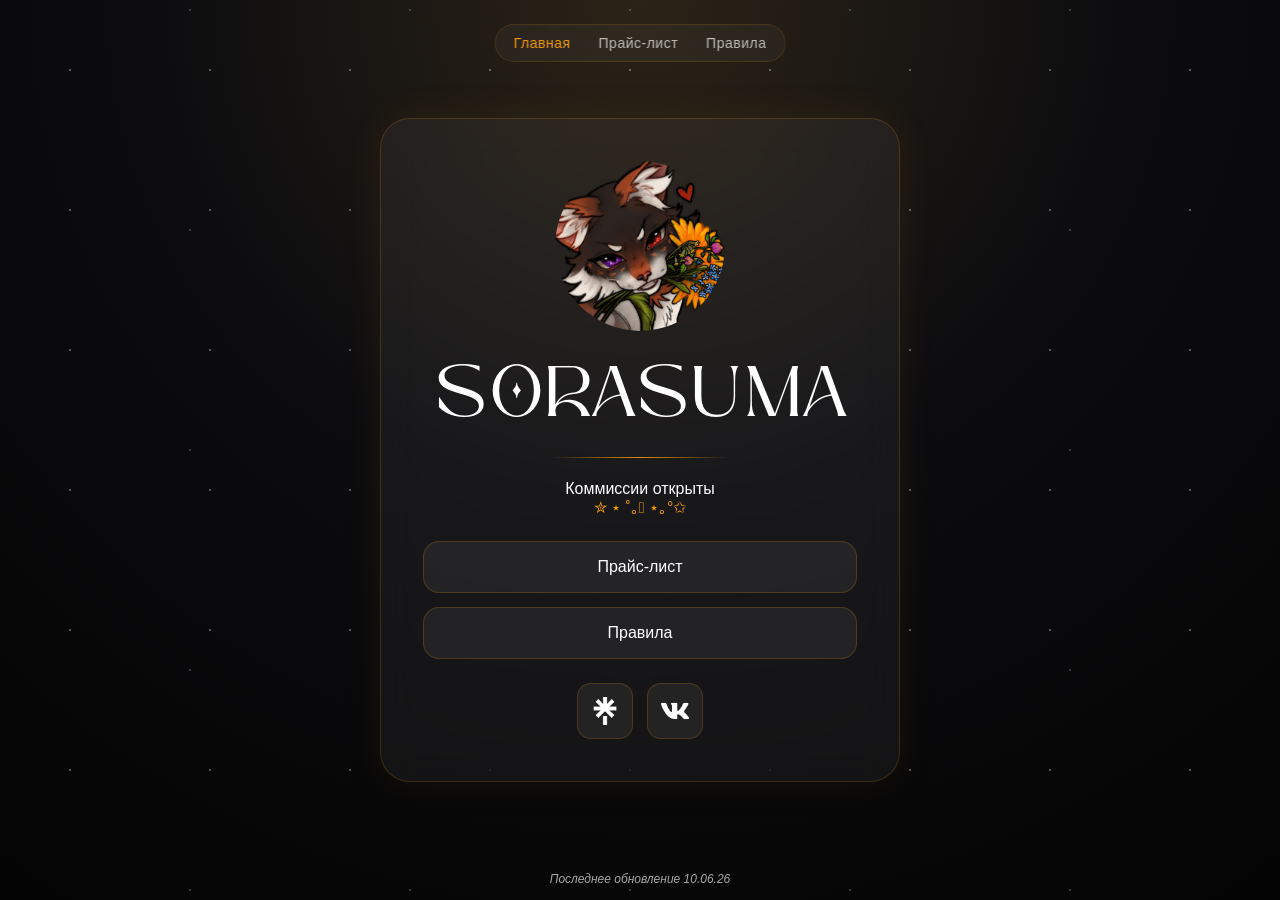
==== index.html @ 7c18319d "Update index.html" ====
<!DOCTYPE html>
<html lang="ru">
<head>
<meta charset="UTF-8">
<meta name="viewport" content="width=device-width, initial-scale=1.0">
<title>SORASUMA</title>
<link rel="stylesheet" href="style.css">
</head>
<body>

<nav class="site-nav">
    <a href="index.html" class="active">Главная</a>
    <a href="price.html">Прайс-лист</a>
    <a href="rules.html">Правила</a>
</nav>
    
<div class="stars"></div>

<div class="card" data-tilt>
    <img src="avatar.png" class="avatar" alt="SORASUMA">

    <h1>SORASUMA</h1>

    <div class="name-divider"></div>

    <div class="status-badge">Коммиссии открыты</div>
    <div class="divider">✮ ⋆ ˚｡𖦹 ⋆｡°✩</div>

    <div class="buttons">
        <a href="price.html" class="btn">Прайс-лист</a>
        <a href="rules.html" class="btn">Правила</a>
    </div>

    <div class="socials">
        <a href="https://linktr.ee/Sorasuma" target="_blank" class="social-btn">
            <img src="linktree.png" alt="Linktree">
        </a>

        <a href="https://vk.com/sorasuma" target="_blank" class="social-btn">
            <img src="vk.png" alt="VK">
        </a>
    </div>
</div>

<div class="footer-update">Последнее обновление 10.06.26</div>

<script src="vanilla-tilt.js"></script>
<script>
VanillaTilt.init(document.querySelector(".card"),{
max:12,
speed:500,
glare:true,
"max-glare":0.18,
scale:1.02
});
</script>

</body>
</html>
---- style.css ----
@font-face{
font-family:'Leotaro';
src:url('Leotaro-Regular.otf') format('opentype');
}

@import url('https://fonts.googleapis.com/css2?family=Montserrat:wght@300;400;500;700&display=swap');

*{margin:0;padding:0;box-sizing:border-box}

body{
font-family:'Montserrat',sans-serif;
background:radial-gradient(circle at top,#2b2317 0%,#0c0c0f 45%,#040404 100%);
min-height:100vh;
display:flex;
justify-content:center;
align-items:center;
padding:30px;
color:#fff;
overflow-x:hidden;
}

.stars{
position:fixed;
inset:0;
background-image:
radial-gradient(rgba(255,255,255,.9) 1px,transparent 1px),
radial-gradient(rgba(255,255,255,.6) 1px,transparent 1px);
background-size:140px 140px,220px 220px;
background-position:0 0,80px 120px;
opacity:.35;
animation:starfade 8s ease-in-out infinite;
pointer-events:none;
}

@keyframes starfade{
50%{opacity:.55}
}

.card,.panel{
background:rgba(255,255,255,.05);
backdrop-filter:blur(18px);
border:1px solid rgba(248,156,11,.18);
box-shadow:0 0 40px rgba(248,156,11,.08);
}

.card{
width:520px;
max-width:90vw;
padding:42px;
border-radius:30px;
text-align:center;
}

.avatar{
width:170px;
height:170px;
border-radius:50%;
object-fit:cover;
margin-bottom:20px;
}

h1{
font-family:'Leotaro';
font-size:72px;
font-weight:normal;
margin-bottom:16px;
}

h2{
font-family:'Leotaro';
font-size:34px;
font-weight:normal;
color:#f3eee6;

margin-bottom:20px;
}

.status{
font-weight:700;
font-size:22px;
margin-bottom:10px;
}

.divider{
color:#F89C0B;
margin-bottom:24px;
}

.buttons{
display:flex;
flex-direction:column;
gap:14px;
}

.btn{
display:block;
text-decoration:none;
color:white;
padding:16px;
border-radius:16px;
background:rgba(255,255,255,.06);
border:1px solid rgba(248,156,11,.2);
position:relative;
overflow:hidden;
transition:.3s;
}

.btn:hover{
transform:translateY(-2px);
box-shadow:0 0 24px rgba(248,156,11,.35);
}

.btn:before{
content:'';
position:absolute;
left:-120%;
top:0;
width:50%;
height:100%;
background:linear-gradient(90deg,transparent,rgba(255,255,255,.4),transparent);
transform:skewX(-20deg);
transition:.8s;
}

.btn:hover:before{left:150%;}

.socials{
display:flex;
justify-content:center;
gap:14px;
margin-top:24px;
}

.social-btn{
width:56px;
height:56px;
display:flex;
align-items:center;
justify-content:center;
border-radius:14px;
background:rgba(255,255,255,.06);
border:1px solid rgba(248,156,11,.2);
}

.social-btn img{
width:28px;
height:28px;
object-fit:contain;
}

.page{
width:min(1300px,95vw);
}

.page h1{
text-align:center;
margin-bottom:20px;
}

.panel{
padding:30px;
border-radius:24px;
margin-bottom:20px;
}

.panel p{
margin-bottom:14px;
line-height:1.7;
}

.footer-update{
position:fixed;
left:50%;
bottom:14px;
transform:translateX(-50%);
font-size:12px;
font-style:italic;
opacity:.65;
}

.gallery{
display:grid;
grid-template-columns:repeat(3,1fr);
gap:24px;
margin:24px 0 40px;
align-items:start;
}

@media (max-width:1000px){
.gallery{
grid-template-columns:repeat(2,1fr);
}
}

@media (max-width:650px){
.gallery{
grid-template-columns:1fr;
}
}
.gallery a{display:flex;justify-content:center;align-items:center;text-decoration:none}
.gallery img{max-width:100%;max-height:340px;width:auto;height:auto;border-radius:12px;transition:.25s}
.gallery img:hover{transform:scale(1.03)}
.placeholder{height:180px;display:flex;align-items:center;justify-content:center;background:rgba(255,255,255,.04);border-radius:12px;color:#F89C0B}
.lightbox{position:fixed;inset:0;background:rgba(0,0,0,.88);display:none;align-items:center;justify-content:center;z-index:9999}
.lightbox.active{display:flex}
.lightbox img{max-width:90vw;max-height:90vh;border-radius:12px}
.lightbox-close{position:absolute;top:20px;right:30px;font-size:42px;color:white;cursor:pointer}
.price-grid{
    display:grid;
    grid-template-columns:repeat(3,1fr);
    gap:40px;
    margin:25px 0;
}

.price-item{
    text-align:left;
}

.price-label{
    display:block;
    font-size:11px;
    letter-spacing:3px;
    color:#F89C0B;
    margin-bottom:8px;
    text-transform:uppercase;
    opacity:.8;
}

.price-value{
    font-family:'Leotaro';
    font-size:28px;
    font-weight:normal;
    color:#F89C0B;
    letter-spacing:2px;
}

.price-notes{
    margin-top:15px;
    padding-left:16px;

    border-left:2px solid #F89C0B;

    font-style:italic;
    opacity:.85;
    line-height:1.7;
}

@media (max-width:700px){

    .price-grid{
        grid-template-columns:1fr;
        gap:20px;
    }

}
.site-nav{
    position:fixed;
    top:24px;
    left:50%;
    transform:translateX(-50%);

    padding:10px 18px;

    border-radius:999px;

    background:rgba(255,255,255,.04);
    backdrop-filter:blur(12px);

    border:1px solid rgba(248,156,11,.15);

    display:flex;
    gap:28px;

    z-index:1000;
}

.site-nav a{
    color:rgba(255,255,255,.7);
    text-decoration:none;

    font-size:14px;
    letter-spacing:.5px;

    transition:.3s;
}

.site-nav a:hover{
    color:#F89C0B;
}

.site-nav a.active{
    color:#F89C0B;
}

.price-page{
    padding-top:100px;
}

.name-divider{
    width:180px;
    height:1px;

    margin:0 auto 22px;

    background:linear-gradient(
        90deg,
        transparent,
        #F89C0B,
        transparent
    );

    opacity:.9;
}
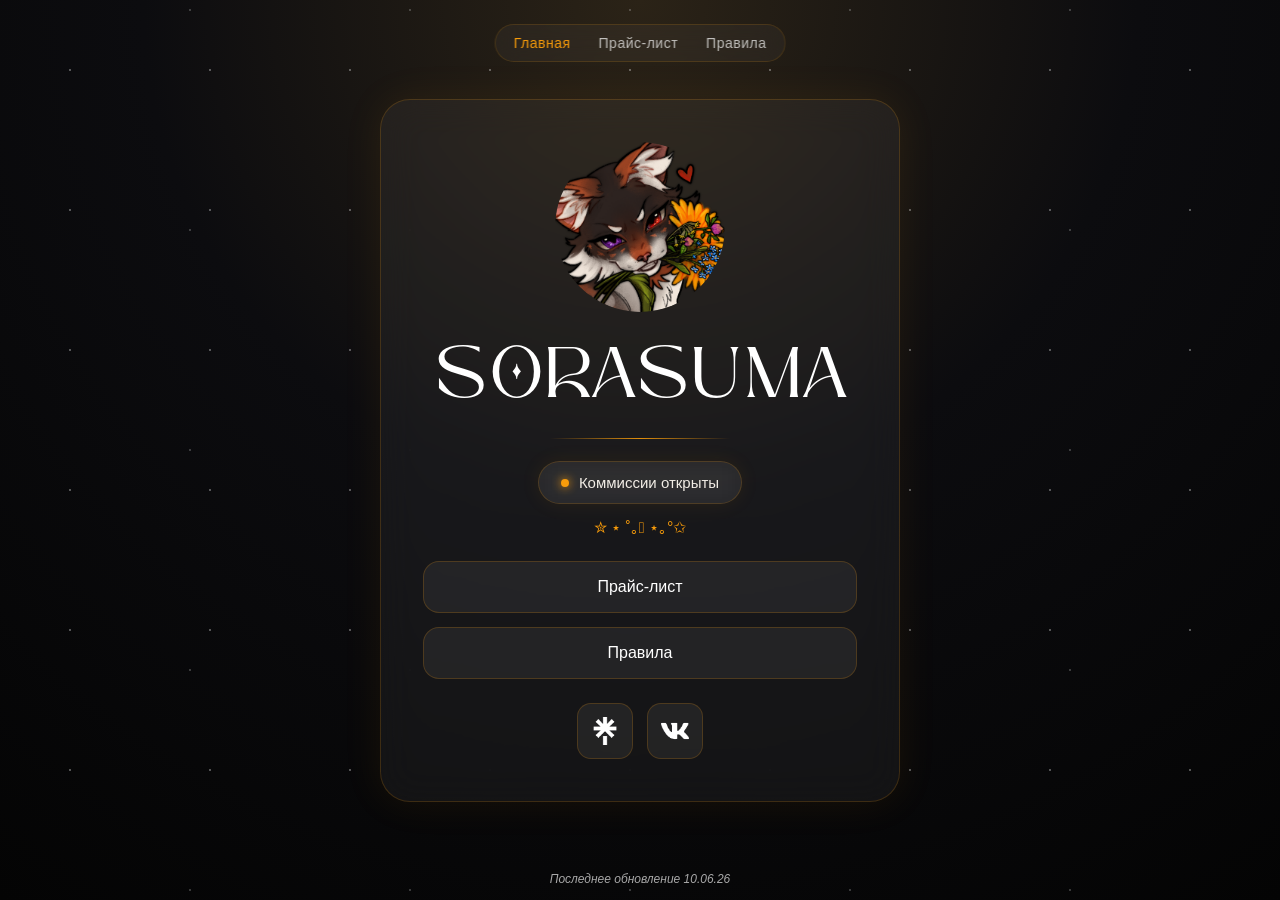
==== commit c2e21ea3: "Update index.html" ====
--- a/index.html
+++ b/index.html
@@ -23,7 +23,9 @@
 
     <div class="name-divider"></div>
 
-    <div class="status-badge">Коммиссии открыты</div>
+    <div class="status-badge">
+        <span class="status-dot"></span> 
+    Коммиссии открыты</div>
     <div class="divider">✮ ⋆ ˚｡𖦹 ⋆｡°✩</div>
 
     <div class="buttons">
--- a/style.css
+++ b/style.css
@@ -312,3 +312,40 @@
 
     opacity:.9;
 }
+
+.status-badge{
+    display:inline-flex;
+    align-items:center;
+    justify-content:center;
+
+    padding:12px 22px;
+
+    margin-bottom:14px;
+
+    border-radius:999px;
+
+    background:rgba(255,255,255,.05);
+    backdrop-filter:blur(12px);
+
+    border:1px solid rgba(248,156,11,.18);
+
+    box-shadow:0 0 20px rgba(248,156,11,.08);
+
+    font-size:15px;
+    font-weight:500;
+
+    color:#f3eee6;
+}
+
+.status-dot{
+    width:8px;
+    height:8px;
+
+    border-radius:50%;
+
+    background:#F89C0B;
+
+    margin-right:10px;
+
+    box-shadow:0 0 10px #F89C0B;
+}
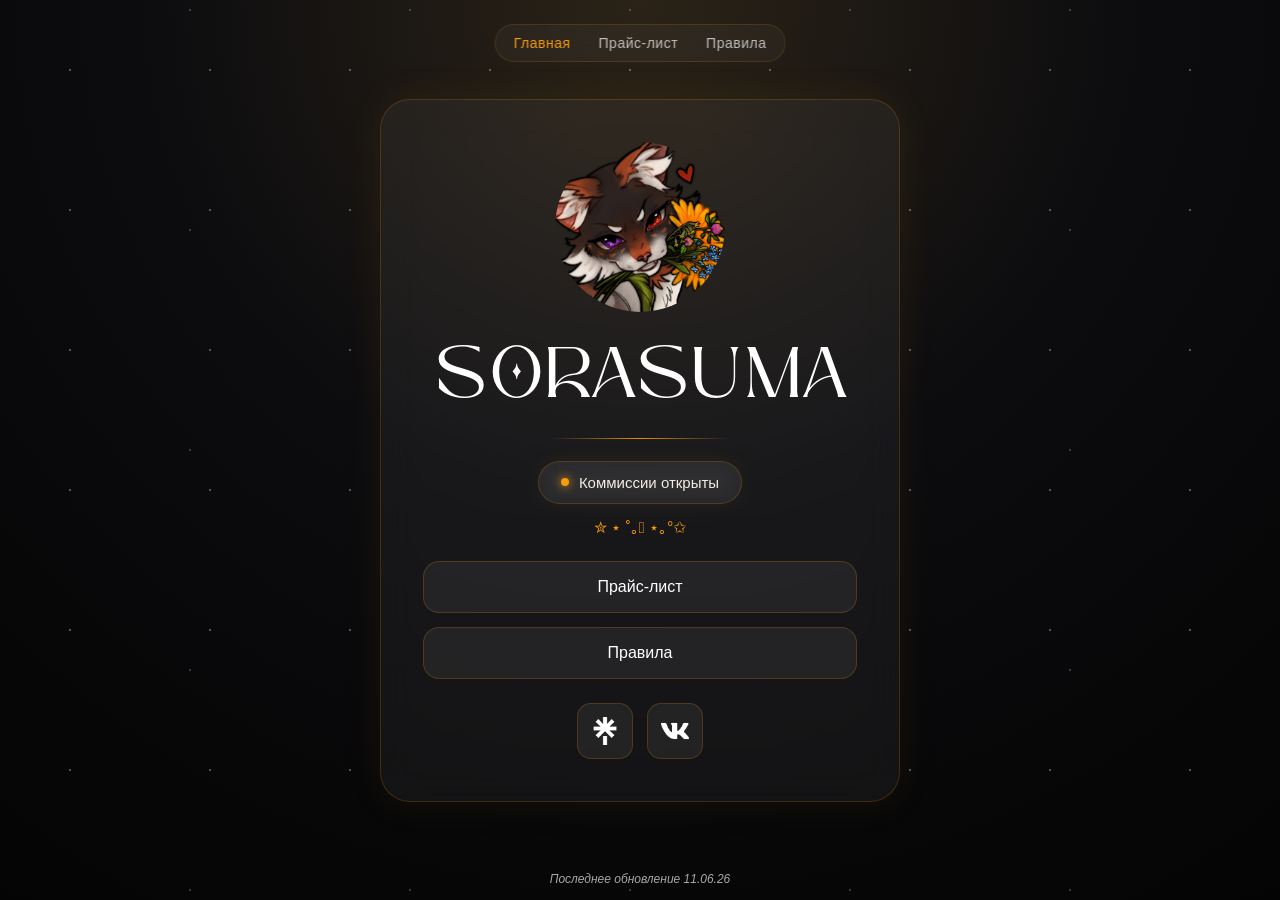
==== commit 32feb1de: "Update index.html" ====
--- a/index.html
+++ b/index.html
@@ -44,16 +44,19 @@
     </div>
 </div>
 
-<div class="footer-update">Последнее обновление 10.06.26</div>
+<div class="footer-update">Последнее обновление 11.06.26</div>
 
-<script src="vanilla-tilt.js"></script>
 <script>
 VanillaTilt.init(document.querySelector(".card"),{
-max:12,
-speed:500,
-glare:true,
-"max-glare":0.18,
-scale:1.02
+    max:15,
+    speed:500,
+
+    scale:1.03,
+
+    glare:true,
+    "max-glare":0.35,
+
+    perspective:1200
 });
 </script>
 
--- a/style.css
+++ b/style.css
@@ -185,6 +185,10 @@
 gap:24px;
 margin:24px 0 40px;
 align-items:start;
+}
+
+.gallery-items{
+    grid-template-columns:repeat(6,1fr);
 }
 
 @media (max-width:1000px){
@@ -236,13 +240,22 @@
 }
 
 .price-notes{
-    margin-top:15px;
-    padding-left:16px;
+    margin-top:18px;
+    padding:14px 18px;
 
     border-left:2px solid #F89C0B;
 
+    background:linear-gradient(
+        90deg,
+        rgba(248,156,11,.18) 0%,
+        rgba(248,156,11,.08) 25%,
+        rgba(248,156,11,.03) 50%,
+        transparent 100%
+    );
+
+    border-radius:0 14px 14px 0;
+
     font-style:italic;
-    opacity:.85;
     line-height:1.7;
 }
 
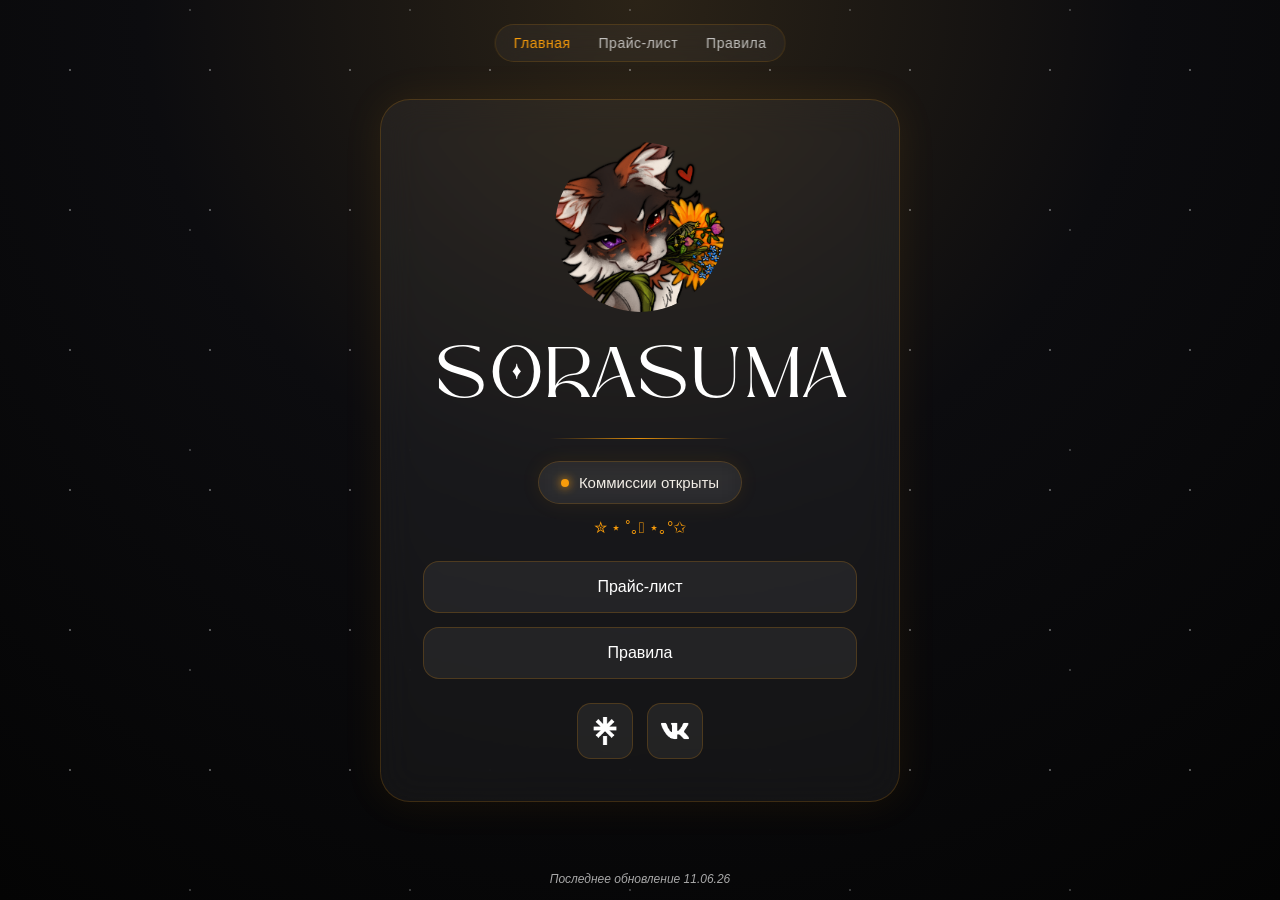
==== commit 95c63d88: "Update index.html" ====
--- a/index.html
+++ b/index.html
@@ -46,16 +46,15 @@
 
 <div class="footer-update">Последнее обновление 11.06.26</div>
 
+<script src="vanilla-tilt.js"></script>
+
 <script>
 VanillaTilt.init(document.querySelector(".card"),{
     max:15,
     speed:500,
-
     scale:1.03,
-
     glare:true,
     "max-glare":0.35,
-
     perspective:1200
 });
 </script>
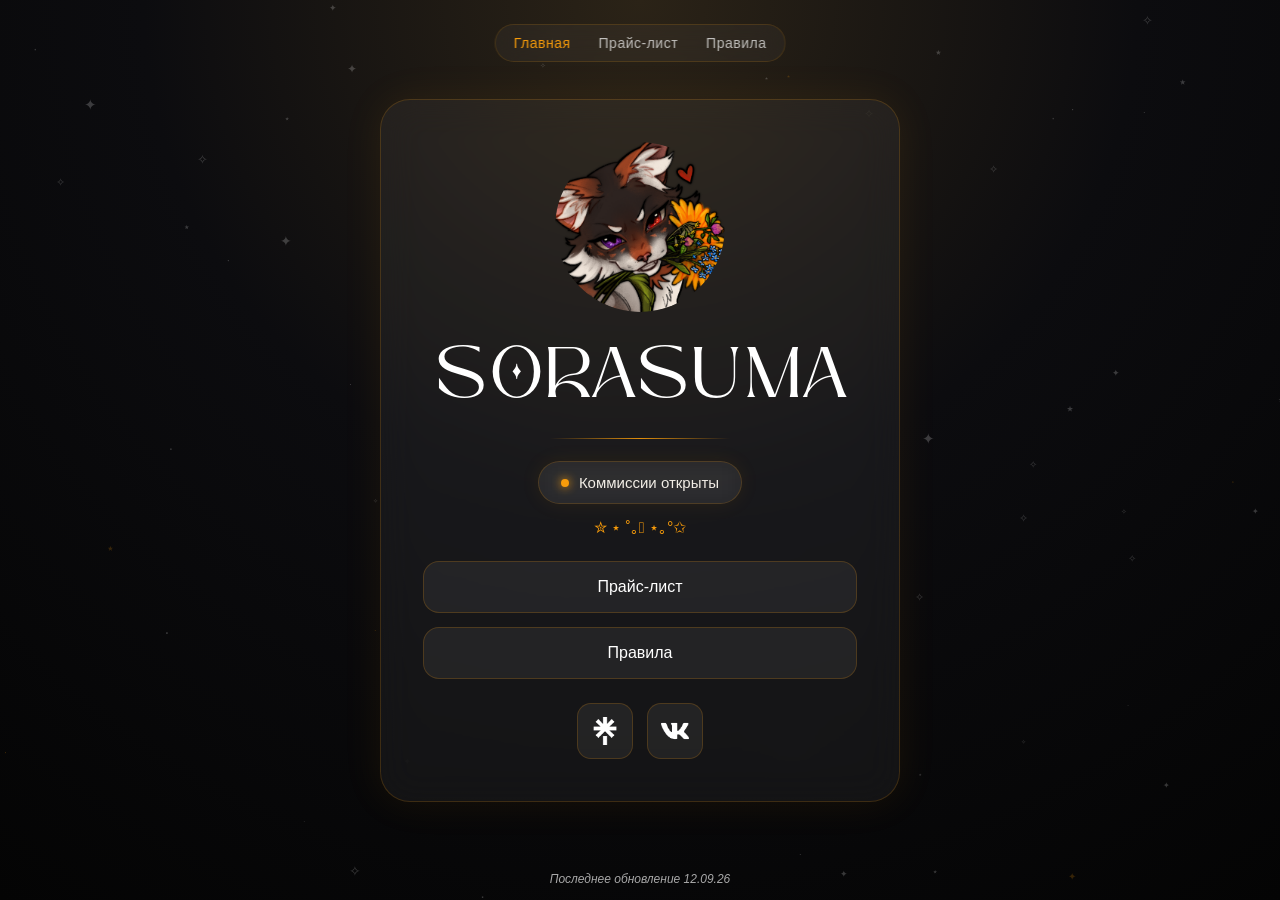
==== commit 56c9c4ab: "Update index.html" ====
--- a/index.html
+++ b/index.html
@@ -4,6 +4,7 @@
 <meta charset="UTF-8">
 <meta name="viewport" content="width=device-width, initial-scale=1.0">
 <title>SORASUMA</title>
+<link rel="icon" type="image/png" href="favicon.png">
 <link rel="stylesheet" href="style.css">
 </head>
 <body>
@@ -44,8 +45,9 @@
     </div>
 </div>
 
-<div class="footer-update">Последнее обновление 11.06.26</div>
+<div class="footer-update">Последнее обновление 12.09.26</div>
 
+<script src="stars.js"></script>
 <script src="vanilla-tilt.js"></script>
 
 <script>
--- a/style.css
+++ b/style.css
@@ -21,20 +21,30 @@
 }
 
 .stars{
-position:fixed;
-inset:0;
-background-image:
-radial-gradient(rgba(255,255,255,.9) 1px,transparent 1px),
-radial-gradient(rgba(255,255,255,.6) 1px,transparent 1px);
-background-size:140px 140px,220px 220px;
-background-position:0 0,80px 120px;
-opacity:.35;
-animation:starfade 8s ease-in-out infinite;
-pointer-events:none;
-}
-
-@keyframes starfade{
-50%{opacity:.55}
+  position:fixed;
+  inset:0;
+  pointer-events:none;
+  overflow:hidden;
+}
+
+.stars .star{
+  position:absolute;
+  color:#fff;
+  opacity:.2;
+  animation:twinkle ease-in-out infinite;
+}
+
+.stars .star.accent{
+  color:#F89C0B;
+}
+
+@keyframes twinkle{
+  0%,100%{opacity:.15; transform:scale(.85);}
+  50%{opacity:1; transform:scale(1.15);}
+}
+
+@media (prefers-reduced-motion: reduce){
+  .stars .star{ animation:none; opacity:.4; }
 }
 
 .card,.panel{
@@ -210,11 +220,13 @@
 .lightbox.active{display:flex}
 .lightbox img{max-width:90vw;max-height:90vh;border-radius:12px}
 .lightbox-close{position:absolute;top:20px;right:30px;font-size:42px;color:white;cursor:pointer}
+
 .price-grid{
     display:grid;
-    grid-template-columns:repeat(3,1fr);
-    gap:40px;
-    margin:25px 0;
+    grid-template-columns:repeat(3,max-content);
+    gap:80px;
+
+    justify-content:start;
 }
 
 .price-item{
@@ -362,3 +374,101 @@
 
     box-shadow:0 0 10px #F89C0B;
 }
+
+/* ========================= */
+/* МОБИЛЬНАЯ ВЕРСИЯ */
+/* ========================= */
+
+@media (max-width:768px){
+
+    body{
+        padding:16px;
+    }
+
+    .card{
+        width:100%;
+        max-width:100%;
+        padding:28px 20px;
+    }
+
+    .avatar{
+        width:120px;
+        height:120px;
+    }
+
+    h1{
+        font-size:48px;
+    }
+
+    .status-badge{
+        font-size:14px;
+        padding:10px 18px;
+    }
+
+    .btn{
+        padding:14px;
+    }
+
+    .social-btn{
+        width:48px;
+        height:48px;
+    }
+
+    .social-btn img{
+        width:24px;
+        height:24px;
+    }
+
+    .site-nav{
+        gap:16px;
+        padding:8px 14px;
+    }
+
+    .site-nav a{
+        font-size:13px;
+    }
+
+    .page{
+        width:100%;
+    }
+
+    .page h1{
+        font-size:42px;
+    }
+
+    .price-grid{
+        grid-template-columns:1fr;
+        gap:24px;
+    }
+
+    .gallery{
+        grid-template-columns:1fr;
+    }
+
+    .gallery-items{
+        grid-template-columns:repeat(2,1fr);
+    }
+
+}
+/* ===== Навигация по разделам прайса ===== */
+.section-nav{
+  display:flex;
+  flex-wrap:wrap;
+  gap:8px;
+  justify-content:center;
+  margin-bottom:24px;
+}
+.section-nav a{
+  color: inherit;
+  text-decoration:none;
+  font-size:14px;
+  padding:6px 14px;
+  border:1px solid rgba(255,255,255,0.2);
+  border-radius:999px;
+  opacity:0.8;
+  transition: opacity .2s ease, background .2s ease;
+}
+.section-nav a:hover{
+  opacity:1;
+  background: rgba(255,255,255,0.08);
+}
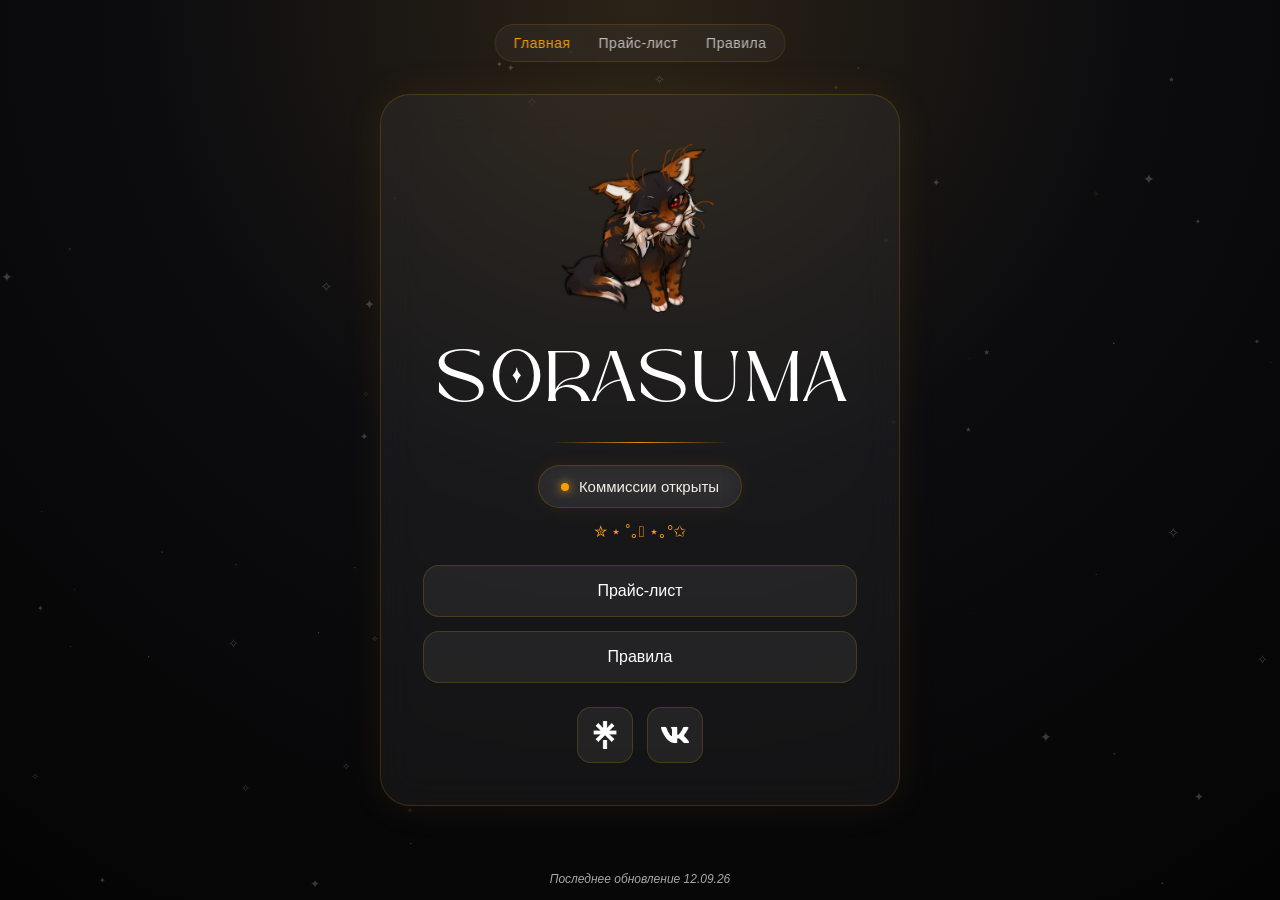
==== commit 949d6c5e: "Update index.html" ====
--- a/index.html
+++ b/index.html
@@ -18,7 +18,7 @@
 <div class="stars"></div>
 
 <div class="card" data-tilt>
-    <img src="avatar.png" class="avatar" alt="SORASUMA">
+    <img src="IMG_6060.webp" class="avatar" alt="SORASUMA">
 
     <h1>SORASUMA</h1>
 
--- a/style.css
+++ b/style.css
@@ -64,9 +64,10 @@
 
 .avatar{
 width:170px;
-height:170px;
-border-radius:50%;
-object-fit:cover;
+height:auto;
+max-height:220px;
+border-radius:16px;
+object-fit:contain;
 margin-bottom:20px;
 }
 
@@ -448,27 +449,67 @@
     .gallery-items{
         grid-template-columns:repeat(2,1fr);
     }
+       .page{
+        padding-bottom:80px;
+    }
 
 }
 /* ===== Навигация по разделам прайса ===== */
 .section-nav{
+  position:fixed;
+  top:50%;
+  right:20px;
+  transform:translateY(-50%);
   display:flex;
-  flex-wrap:wrap;
-  gap:8px;
-  justify-content:center;
-  margin-bottom:24px;
-}
+  flex-direction:column;
+  gap:10px;
+  z-index:1000;
+}
+
 .section-nav a{
-  color: inherit;
+  display:block;
+  padding:8px 14px;
+  font-size:11px;
+  font-weight:500;
+  letter-spacing:2px;
+  text-transform:uppercase;
+  text-align:right;
+  color:rgba(255,255,255,.6);
   text-decoration:none;
-  font-size:14px;
-  padding:6px 14px;
-  border:1px solid rgba(255,255,255,0.2);
-  border-radius:999px;
-  opacity:0.8;
-  transition: opacity .2s ease, background .2s ease;
-}
+  border-right:2px solid transparent;
+  transition:.3s;
+}
+
 .section-nav a:hover{
-  opacity:1;
-  background: rgba(255,255,255,0.08);
-}
+  color:#F89C0B;
+  border-right-color:#F89C0B;
+}
+
+@media (max-width:900px){
+  .section-nav{
+    top:auto;
+    bottom:0;
+    left:0;
+    right:0;
+    transform:none;
+    flex-direction:row;
+    justify-content:space-around;
+    background:rgba(10,10,12,.85);
+    backdrop-filter:blur(12px);
+    border-top:1px solid rgba(248,156,11,.15);
+    padding:10px 6px;
+    gap:0;
+  }
+  .section-nav a{
+    font-size:9px;
+    letter-spacing:1px;
+    text-align:center;
+    padding:6px 4px;
+    border-right:none;
+    border-top:2px solid transparent;
+  }
+  .section-nav a:hover{
+    border-right-color:transparent;
+    border-top-color:#F89C0B;
+  }
+}
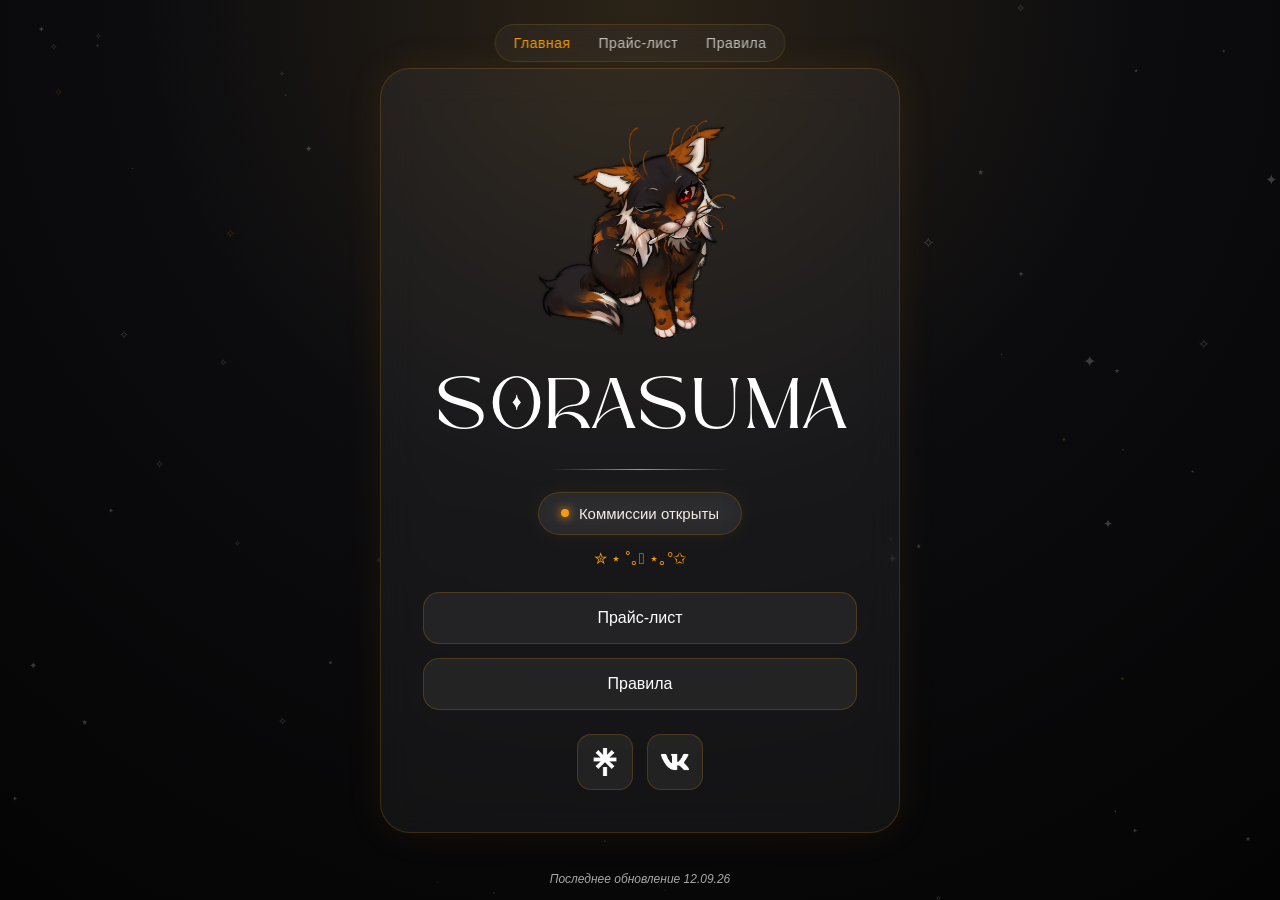
==== commit 2799840d: "Update index.html" ====
--- a/index.html
+++ b/index.html
@@ -51,14 +51,16 @@
 <script src="vanilla-tilt.js"></script>
 
 <script>
-VanillaTilt.init(document.querySelector(".card"),{
-    max:15,
-    speed:500,
-    scale:1.03,
-    glare:true,
-    "max-glare":0.35,
-    perspective:1200
-});
+if (window.matchMedia("(min-width: 769px)").matches) {
+    VanillaTilt.init(document.querySelector(".card"),{
+        max:15,
+        speed:500,
+        scale:1.03,
+        glare:true,
+        "max-glare":0.35,
+        perspective:1200
+    });
+}
 </script>
 
 </body>
--- a/style.css
+++ b/style.css
@@ -63,9 +63,9 @@
 }
 
 .avatar{
-width:170px;
+width:220px;
 height:auto;
-max-height:220px;
+max-height:300px;
 border-radius:16px;
 object-fit:contain;
 margin-bottom:20px;
@@ -392,10 +392,10 @@
         padding:28px 20px;
     }
 
-    .avatar{
-        width:120px;
-        height:120px;
-    }
+.avatar{
+    width:160px;
+    max-height:210px;
+}
 
     h1{
         font-size:48px;
